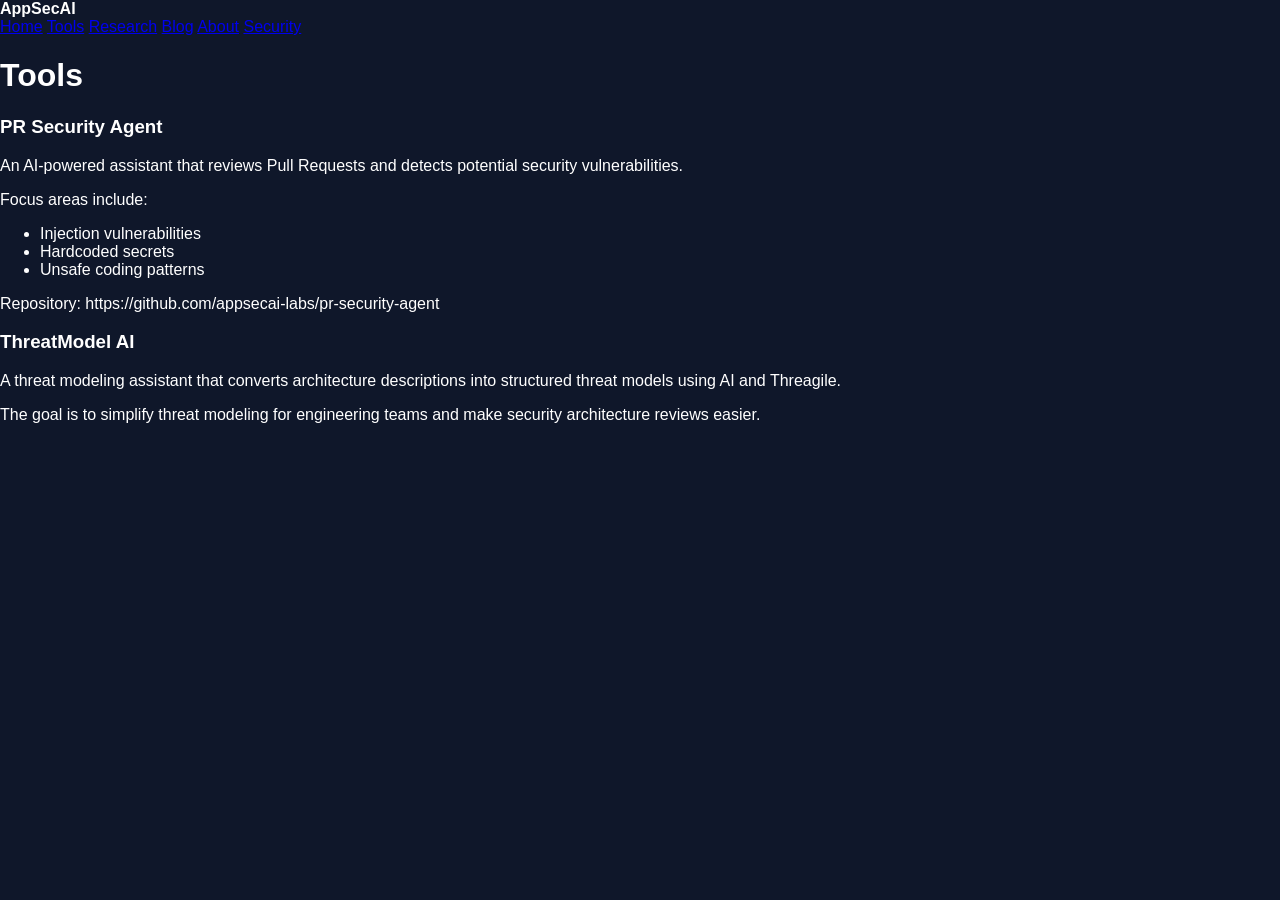
==== tools.html @ 24a1455b "Create tools.html with security tool descriptions Added a new tools page with descriptions of securi" ====
<!DOCTYPE html>
<html>
<head>
<title>Tools - AppSecAI</title>
<link rel="stylesheet" href="style.css">
</head>

<body>

<nav>
<div class="container">

<div><strong>AppSecAI</strong></div>

<div>
<a href="index.html">Home</a>
<a href="tools.html">Tools</a>
<a href="research.html">Research</a>
<a href="blog.html">Blog</a>
<a href="about.html">About</a>
<a href="security.html">Security</a>
</div>

</div>
</nav>


<div class="container">

<h1>Tools</h1>

<div class="card">

<h3>PR Security Agent</h3>

<p>
An AI-powered assistant that reviews Pull Requests and detects potential security vulnerabilities.
</p>

<p>
Focus areas include:
</p>

<ul>
<li>Injection vulnerabilities</li>
<li>Hardcoded secrets</li>
<li>Unsafe coding patterns</li>
</ul>

<p>
Repository:
https://github.com/appsecai-labs/pr-security-agent
</p>

</div>


<div class="card">

<h3>ThreatModel AI</h3>

<p>
A threat modeling assistant that converts architecture descriptions into structured threat models using AI and Threagile.
</p>

<p>
The goal is to simplify threat modeling for engineering teams and make security architecture reviews easier.
</p>

</div>

</div>

</body>
</
---- style.css ----
body{
font-family:-apple-system,BlinkMacSystemFont,"Segoe UI",Roboto,Helvetica,Arial,sans-serif;
margin:0;
background:#0f172a;
color:white;
}

/* Layout /

.container{
max-width:1000px;
margin:auto;
padding:20px;
}

/ Navigation /

nav{
background:#020617;
border-bottom:1px solid #1e293b;
position:sticky;
top:0;
z-index:1000;
}

nav .container{
display:flex;
justify-content:space-between;
align-items:center;
padding:14px 20px;
}

nav a{
color:#cbd5f5;
text-decoration:none;
margin-left:20px;
font-size:14px;
}

nav a:hover{
color:white;
}

/ Hero /

.hero{
padding:120px 20px 80px 20px;
text-align:center;
}

.hero h1{
font-size:56px;
margin-bottom:12px;
letter-spacing:-1px;
}

.hero p{
color:#94a3b8;
font-size:22px;
max-width:700px;
margin:auto;
}

/ Sections /

.section{
padding:70px 0;
border-top:1px solid #1e293b;
}

.section h2{
font-size:30px;
margin-bottom:20px;
}

/ Cards /

.card{
background:#020617;
border:1px solid #1e293b;
border-radius:8px;
padding:24px;
margin-top:20px;
transition:all .2s ease;
}

.card:hover{
border-color:#334155;
transform:translateY(-2px);
}

.card h3{
margin-top:0;
font-size:20px;
}

.card p{
color:#94a3b8;
line-height:1.6;
}

/ Lists /

ul{
margin-top:10px;
line-height:1.8;
color:#94a3b8;
}

/ Links /

a{
color:#22c55e;
}

a:hover{
color:#4ade80;
}

/ Footer */

.footer{
border-top:1px solid #1e293b;
text-align:center;
padding:30px;
color:#64748b;
margin-top:60px;
}
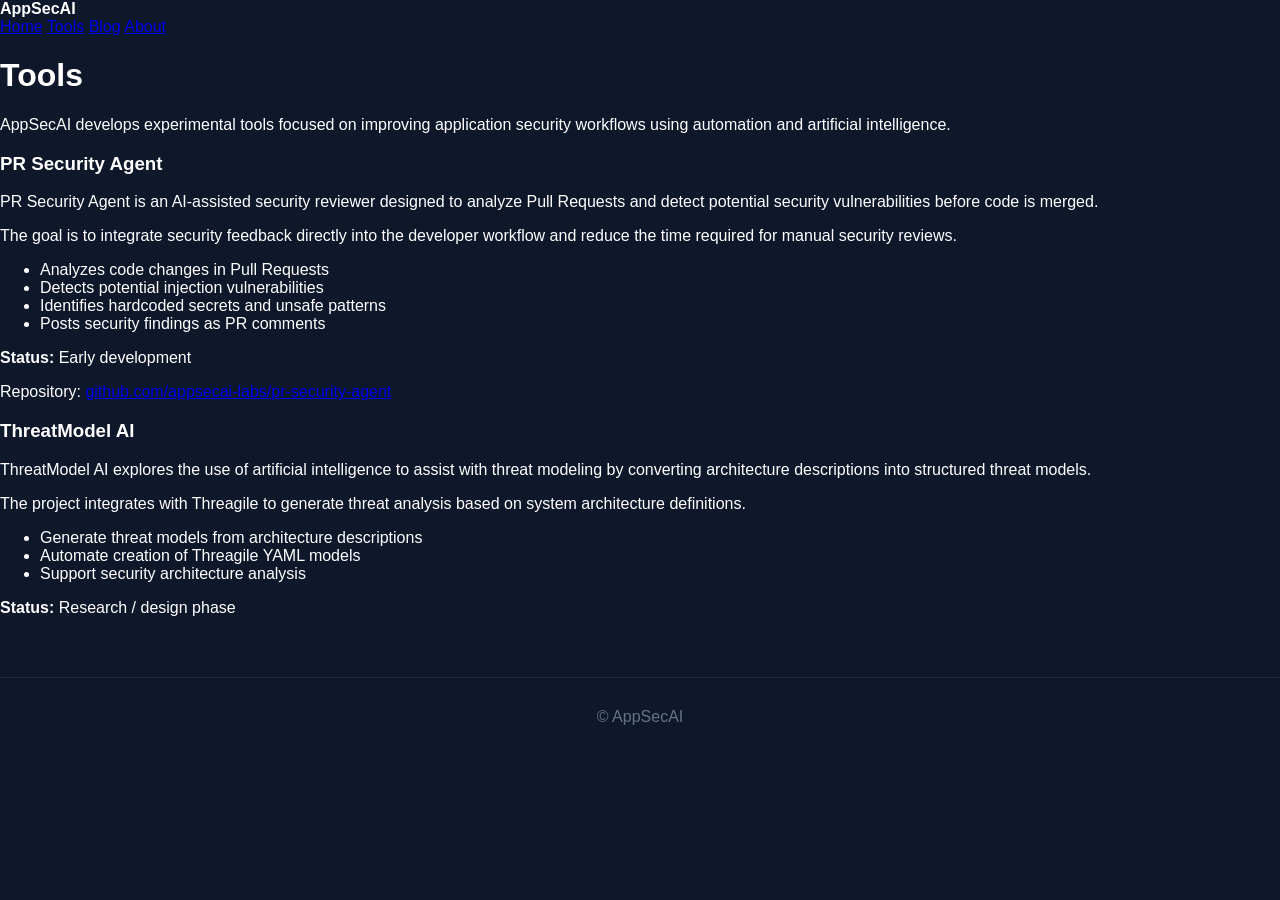
==== commit 761758d2: "Revise tool descriptions and add status updates Updated descriptions and features for PR Security Ag" ====
--- a/tools.html
+++ b/tools.html
@@ -15,10 +15,8 @@
 <div>
 <a href="index.html">Home</a>
 <a href="tools.html">Tools</a>
-<a href="research.html">Research</a>
 <a href="blog.html">Blog</a>
 <a href="about.html">About</a>
-<a href="security.html">Security</a>
 </div>
 
 </div>
@@ -29,30 +27,48 @@
 
 <h1>Tools</h1>
 
+<p>
+AppSecAI develops experimental tools focused on improving application security workflows using automation and artificial intelligence.
+</p>
+
+
 <div class="card">
 
 <h3>PR Security Agent</h3>
 
 <p>
-An AI-powered assistant that reviews Pull Requests and detects potential security vulnerabilities.
+PR Security Agent is an AI-assisted security reviewer designed to analyze Pull Requests and detect potential security vulnerabilities before code is merged.
 </p>
 
 <p>
-Focus areas include:
+The goal is to integrate security feedback directly into the developer workflow and reduce the time required for manual security reviews.
 </p>
 
 <ul>
-<li>Injection vulnerabilities</li>
-<li>Hardcoded secrets</li>
-<li>Unsafe coding patterns</li>
+
+<li>Analyzes code changes in Pull Requests</li>
+
+<li>Detects potential injection vulnerabilities</li>
+
+<li>Identifies hardcoded secrets and unsafe patterns</li>
+
+<li>Posts security findings as PR comments</li>
+
 </ul>
 
 <p>
+<strong>Status:</strong> Early development
+</p>
+
+<p>
 Repository:
-https://github.com/appsecai-labs/pr-security-agent
+<a href="https://github.com/appsecai-labs/pr-security-agent" target="_blank">
+github.com/appsecai-labs/pr-security-agent
+</a>
 </p>
 
 </div>
+
 
 
 <div class="card">
@@ -60,16 +76,36 @@
 <h3>ThreatModel AI</h3>
 
 <p>
-A threat modeling assistant that converts architecture descriptions into structured threat models using AI and Threagile.
+ThreatModel AI explores the use of artificial intelligence to assist with threat modeling by converting architecture descriptions into structured threat models.
 </p>
 
 <p>
-The goal is to simplify threat modeling for engineering teams and make security architecture reviews easier.
+The project integrates with Threagile to generate threat analysis based on system architecture definitions.
+</p>
+
+<ul>
+
+<li>Generate threat models from architecture descriptions</li>
+
+<li>Automate creation of Threagile YAML models</li>
+
+<li>Support security architecture analysis</li>
+
+</ul>
+
+<p>
+<strong>Status:</strong> Research / design phase
 </p>
 
 </div>
 
+
+</div>
+
+
+<div class="footer">
+© AppSecAI
 </div>
 
 </body>
-</
+</html>
